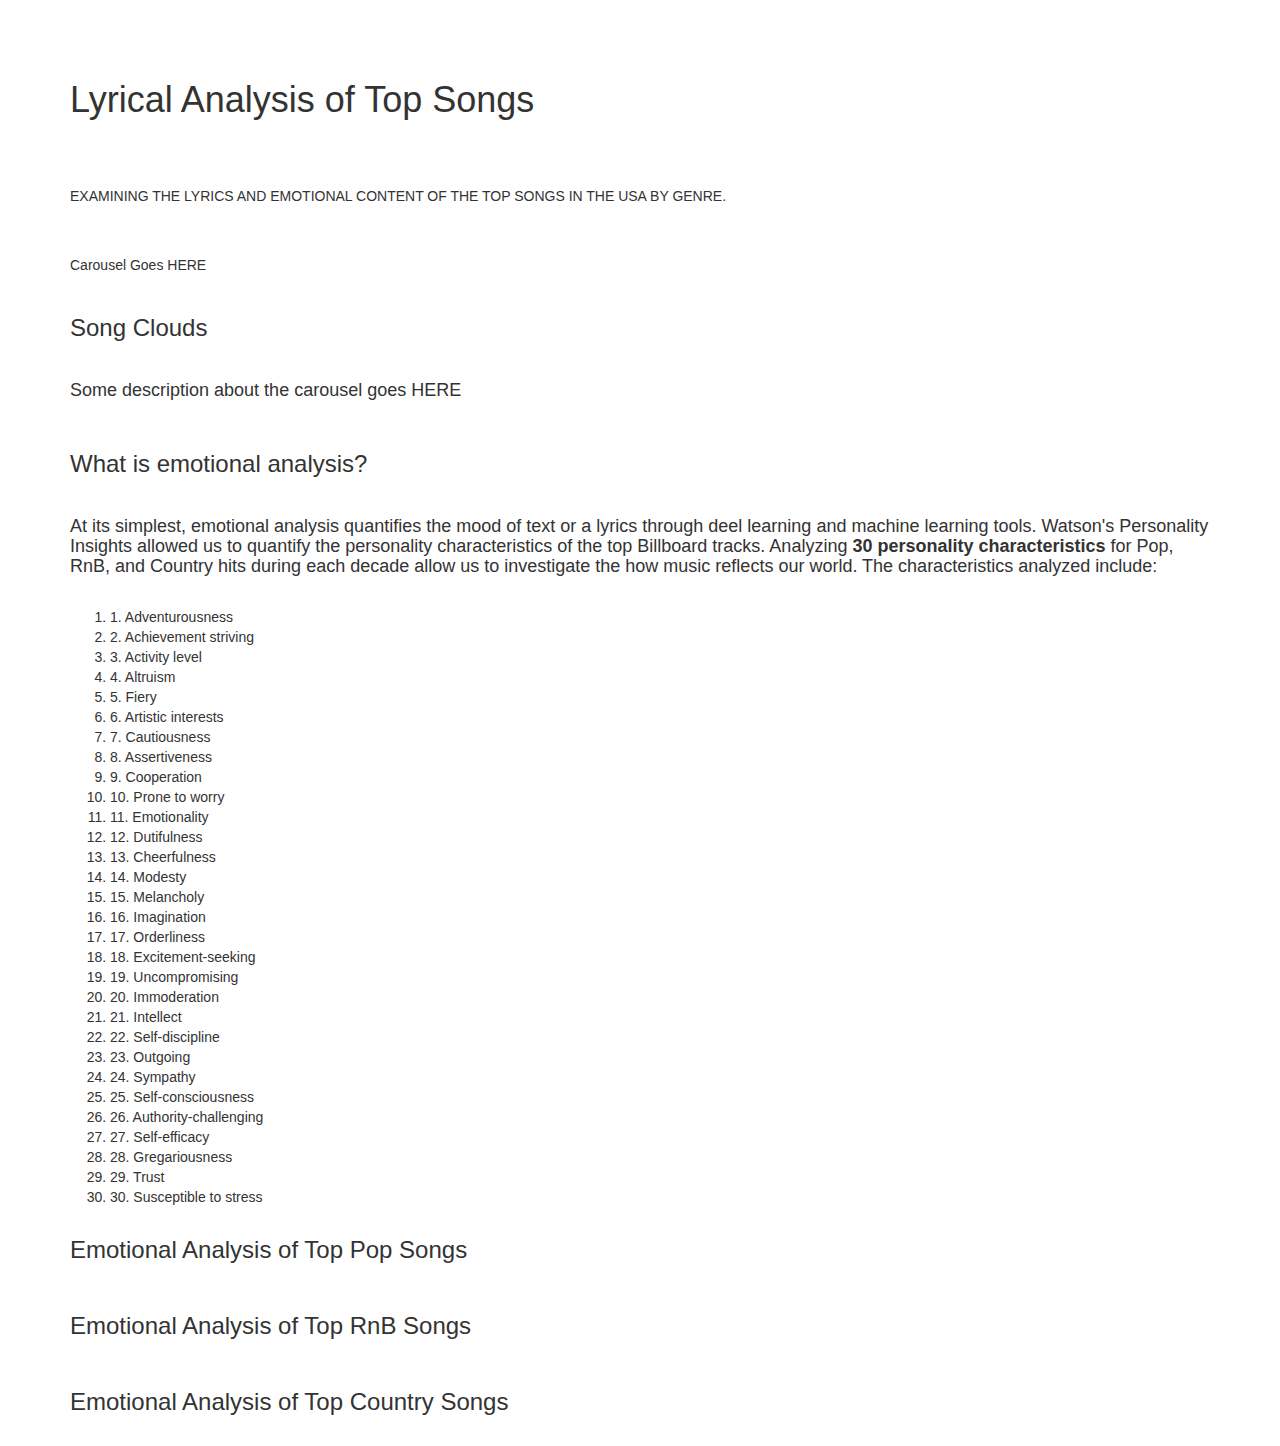
==== vis_integration/static/lyrics.html @ 4c122f79 "heyyy" ====
<!DOCTYPE html>
<html lang="en">

<head>
  <title>Popular Music Insights: Lyrics Analysis </title>
  <meta charset="UTF-8">
  <meta name="viewport" content="width=device-width, initial-scale=1.0">
  <meta http-equiv="X-UA-Compatible" content="ie=edge">

  <link href="https://fonts.googleapis.com/css?family=Montserrat:300,400,600&amp;subset=latin-ext" rel="stylesheet">

  <!-- CSS -->
  <link rel="stylesheet" href="https://cdnjs.cloudflare.com/ajax/libs/twitter-bootstrap/3.3.7/css/bootstrap.min.css">
  <link href="css/lyrics_style.css" rel="stylesheet">

  <!-- JS -->
  <script src="https://cdn.plot.ly/plotly-latest.min.js"></script>
  <script src="https://ajax.googleapis.com/ajax/libs/jquery/3.2.1/jquery.min.js"></script>
  <script src="https://maxcdn.bootstrapcdn.com/bootstrap/3.3.7/js/bootstrap.min.js"></script>

  <!-- Having integrity issues with Flask -->
  <!-- <script src="https://code.jquery.com/jquery-3.2.1.js" integrity="sha256-hwg4gsxgFZhOsEEamdOYGBf13FyQuiTwlAQgxVSNgt4=" crossorigin="anonymous"></script> -->

<body>
  <div class="container">
    <div class="module">
      <div class="row">
        <div class="col-md-12">
          <br>
          <br>
          <br>
          <h1 class="title"> Lyrical Analysis of Top Songs <h1>
            <br>
            <h5 class = "title_description"> EXAMINING THE LYRICS AND EMOTIONAL CONTENT OF THE TOP SONGS IN THE USA BY GENRE. </h5>
            <br>
            <br>
        </div>
      </div>
    </div>
    <div class="module">
      <div class="row">
        <div class="col-md-12 carousel">
          Carousel Goes HERE
        </div>
      </div>
    </div>
    <div class="module">
      <div class="row">
        <div class="col-md-12">
          <br>
          <h3 class="carousel_title"> Song Clouds </h3>
          <br>
          <h4 class="caroursel_description"> Some description about the carousel goes HERE </h4>
        </div>
      </div>
    </div>

    <div class="module">
      <div class="row">
        <div class="col-md-12">
          <br>
          <h3 class="lyrics_title"> What is emotional analysis? </h3>
          <br>
          <h4 class="lyrics_description"> At its simplest, emotional analysis quantifies the mood of text or a lyrics through deel learning and machine learning tools. Watson's Personality Insights allowed us to quantify the personality characteristics of the top Billboard tracks.  Analyzing <strong> 30 personality characteristics </strong>  for Pop, RnB, and Country hits during each decade allow us to investigate the how music reflects our world. The characteristics analyzed include:  </h4>
          <br>
          <ol id = "emotions">
          <li class = "one"> 1. Adventurousness </li>
          <li class = "two"> 2. Achievement striving </li>
          <li class = "three"> 3. Activity level </li>
          <li class = "four"> 4. Altruism </li>
          <li class = "five"> 5. Fiery </li>
          <li class = "six"> 6. Artistic interests </li>
          <li class = "seven"> 7. Cautiousness </li>
          <li class = "eight"> 8. Assertiveness</li>
          <li class = "nine"> 9. Cooperation</li>
          <li class = "ten"> 10. Prone to worry </li>
          <li class = "eleven"> 11. Emotionality </li>
          <li class = "twelve"> 12. Dutifulness </li>
          <li class = "thirteen"> 13. Cheerfulness </li>
          <li class = "fourteen"> 14. Modesty </li>
          <li class = "fifteen"> 15. Melancholy</li>
          <li class = "sixteen"> 16. Imagination</li>
          <li class = "seventeen"> 17. Orderliness</li>
          <li class = "eighteen"> 18. Excitement-seeking</li>
          <li class = "nineteen"> 19. Uncompromising</li>
          <li class = "twenty"> 20. Immoderation</li>
          <li class = "twentyone"> 21. Intellect</li>
          <li class = "twentytwo"> 22. Self-discipline</li>
          <li class = "twentythree"> 23. Outgoing</li>
          <li class = "twentyfour"> 24. Sympathy</li>
          <li class = "twentyfive"> 25.  Self-consciousness</li>
          <li class = "twentysix"> 26. Authority-challenging</li>
          <li class = "twentyseven"> 27.  Self-efficacy</li>
          <li class = "twentyeight"> 28. Gregariousness</li>
          <li class = "twentynine"> 29. Trust </li>
          <li class = "thirty"> 30. Susceptible to stress</li>
        </ol>
        </div>
      </div>
    </div>

        <div class="row module">
            <div class="col-md-12">
              <h3 class="pop"> Emotional Analysis of Top Pop Songs </h3>
              <div id="myDivpop"> </div>
              <br>
            </div>
          </div>
          <div class="row module">
            <div class="col-md-12">
              <h3 class = "rnb"> Emotional Analysis of Top RnB Songs </h3>
              <div id="myDivrnb"> </div>
              <br>
            </div>
          </div>
          <div class="row module">
            <div class="col-md-12">
              <h3 class = "country"> Emotional Analysis of Top Country Songs </h3>
              <div id="myDivcountry"> </div>
              <br>
            </div>
          </div>


<script type="text/javascript" src="js/pop_logic.js"></script>
<script type="text/javascript" src="js/country_logic.js"></script>
<script type="text/javascript" src="js/rnb_logic.js"></script>

<!-- Having integrity issues with Flask
<script src="js/lyrics.js" type="text/javascript"></script> -->

</body>

</html>
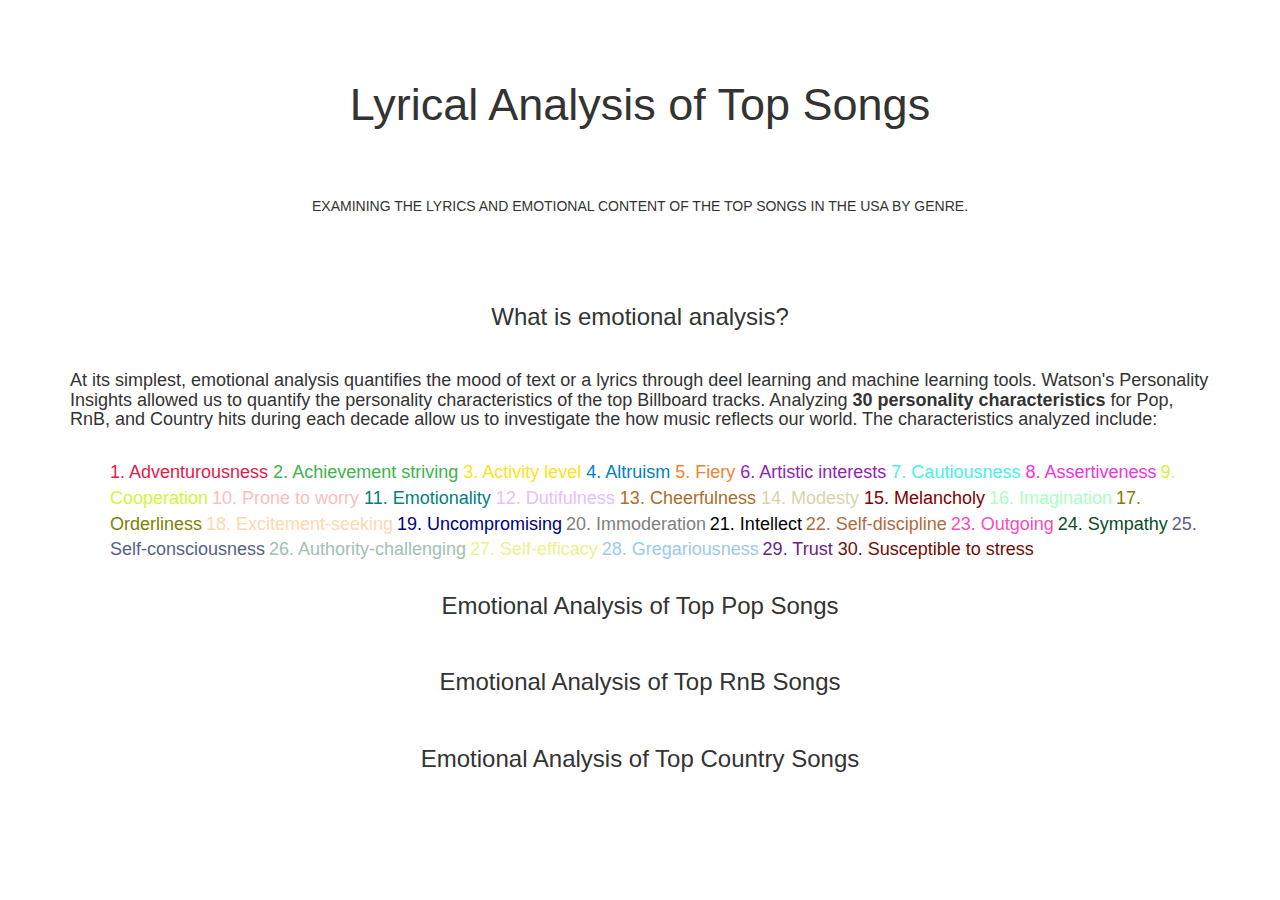
==== commit 13e18e6b: "Update lyrics.html" ====
--- a/vis_integration/static/lyrics.html
+++ b/vis_integration/static/lyrics.html
@@ -37,7 +37,8 @@
         </div>
       </div>
     </div>
-    <div class="module">
+        
+<!--     <div class="module">
       <div class="row">
         <div class="col-md-12 carousel">
           Carousel Goes HERE
@@ -53,7 +54,7 @@
           <h4 class="caroursel_description"> Some description about the carousel goes HERE </h4>
         </div>
       </div>
-    </div>
+    </div> -->
 
     <div class="module">
       <div class="row">
--- a/vis_integration/static/css/lyrics_style.css
+++ b/vis_integration/static/css/lyrics_style.css
@@ -0,0 +1,239 @@
+.title {
+  text-align: center;
+  font-family: Avenir, Helvetica, sans-serif;
+  font-size: 45px;
+}
+
+.title_description, .lyrics_title, .carousel_title {
+  text-align: center;
+  font-family: Avenir, Helvetica, sans-serif;
+}
+
+.carousel {
+  border: solid;
+  border-width: 0.5px;
+  border-color: gray;
+  font-size: 160px
+}
+
+.caroursel_description, .caroursel_description, .lyrics_description {
+  font-family: Avenir, Helvetica, sans-serif;
+}
+
+.pop, .country, .rnb {
+  text-align: center;
+  font-family: Avenir, Helvetica, sans-serif;
+
+}
+ol#emotions li{
+  display: inline;
+}
+.one{
+  font-family: Avenir, Helvetica, sans-serif;
+  color: #e6194b;
+  font-style: bold;
+  font-size: 18px;
+}
+
+.two{
+  font-family: Avenir, Helvetica, sans-serif;
+  color:#3cb44b;
+  font-style: bold;
+  font-size: 18px;
+}
+
+.three{
+  font-family: Avenir, Helvetica, sans-serif;
+  color:#ffe119;
+  font-style: bold;
+  font-size: 18px;
+}
+
+.four{
+  font-family: Avenir, Helvetica, sans-serif;
+  color:#0082c8;
+  font-style: bold;
+  font-size: 18px;
+}
+
+.five{
+  font-family: Avenir, Helvetica, sans-serif;
+  color:#f58231;
+  font-style: bold;
+  font-size: 18px;
+}
+
+.six{
+  font-family: Avenir, Helvetica, sans-serif;
+  color:#911eb4;
+  font-style: bold;
+  font-size: 18px;
+}
+
+.seven{
+  font-family: Avenir, Helvetica, sans-serif;
+  color:#46f0f0;
+  font-style: bold;
+  font-size: 18px;
+}
+
+.eight{
+  font-family: Avenir, Helvetica, sans-serif;
+  color:#f032e6;
+  font-style: bold;
+  font-size: 18px;
+}
+
+.nine{
+  font-family: Avenir, Helvetica, sans-serif;
+  color:#d2f53c;
+  font-style: bold;
+  font-size: 18px;
+}
+
+.ten{
+  font-family: Avenir, Helvetica, sans-serif;
+  color:#fabebe;
+  font-style: bold;
+  font-size: 18px;
+}
+
+.eleven{
+  font-family: Avenir, Helvetica, sans-serif;
+  color:#008080;
+  font-style: bold;
+  font-size: 18px;
+}
+
+.twelve{
+  font-family: Avenir, Helvetica, sans-serif;
+  color:#e6beff;
+  font-style: bold;
+  font-size: 18px;
+}
+
+.thirteen{
+  font-family: Avenir, Helvetica, sans-serif;
+  color:#aa6e28;
+  font-style: bold;
+  font-size: 18px;
+}
+
+.fourteen{
+  font-family: Avenir, Helvetica, sans-serif;
+  color:#d8d4a9;
+  font-style: bold;
+  font-size: 18px;
+}
+
+.fifteen{
+  font-family: Avenir, Helvetica, sans-serif;
+  color:#800000;
+  font-style: bold;
+  font-size: 18px;
+}
+
+.sixteen{
+  font-family: Avenir, Helvetica, sans-serif;
+  color:#aaffc3;
+  font-style: bold;
+  font-size: 18px;
+}
+
+.seventeen{
+  font-family: Avenir, Helvetica, sans-serif;
+  color:#808000;
+  font-style: bold;
+  font-size: 18px;
+}
+
+.eighteen{
+  font-family: Avenir, Helvetica, sans-serif;
+  color:#ffd8b1;
+  font-style: bold;
+  font-size: 18px;
+}
+
+.nineteen{
+  font-family: Avenir, Helvetica, sans-serif;
+  color:#000080;
+  font-style: bold;
+  font-size: 18px;
+}
+
+.twenty{
+  font-family: Avenir, Helvetica, sans-serif;
+  color:#808080;
+  font-style: bold;
+  font-size: 18px;
+}
+
+.twentyone{
+  font-family: Avenir, Helvetica, sans-serif;
+  color:#000000;
+  font-style: bold;
+  font-size: 18px;
+}
+
+.twentytwo{
+  font-family: Avenir, Helvetica, sans-serif;
+  color:#B06A3F;
+  font-style: bold;
+  font-size: 18px;
+}
+
+.twentythree{
+  font-family: Avenir, Helvetica, sans-serif;
+  color:#F84EB8;
+  font-style: bold;
+  font-size: 18px;
+}
+
+.twentyfour{
+  font-family: Avenir, Helvetica, sans-serif;
+  color:#074D26;
+  font-style: bold;
+  font-size: 18px;
+}
+
+.twentyfive{
+  font-family: Avenir, Helvetica, sans-serif;
+  color:#586185;
+  font-style: bold;
+  font-size: 18px;
+}
+
+.twentysix{
+  font-family: Avenir, Helvetica, sans-serif;
+  color:#A0C1B1;
+  font-style: bold;
+  font-size: 18px;
+}
+
+.twentyseven{
+  font-family: Avenir, Helvetica, sans-serif;
+  color:#ECF190;
+  font-style: bold;
+  font-size: 18px;
+}
+
+.twentyeight{
+  font-family: Avenir, Helvetica, sans-serif;
+  color:#9ACBEA;
+  font-style: bold;
+  font-size: 18px;
+}
+
+.twentynine{
+  font-family: Avenir, Helvetica, sans-serif;
+  color:#662584;
+  font-style: bold;
+  font-size: 18px;
+}
+
+.thirty{
+  font-family: Avenir, Helvetica, sans-serif;
+  color:#700C05;
+  font-style: bold;
+  font-size: 18px;
+}
